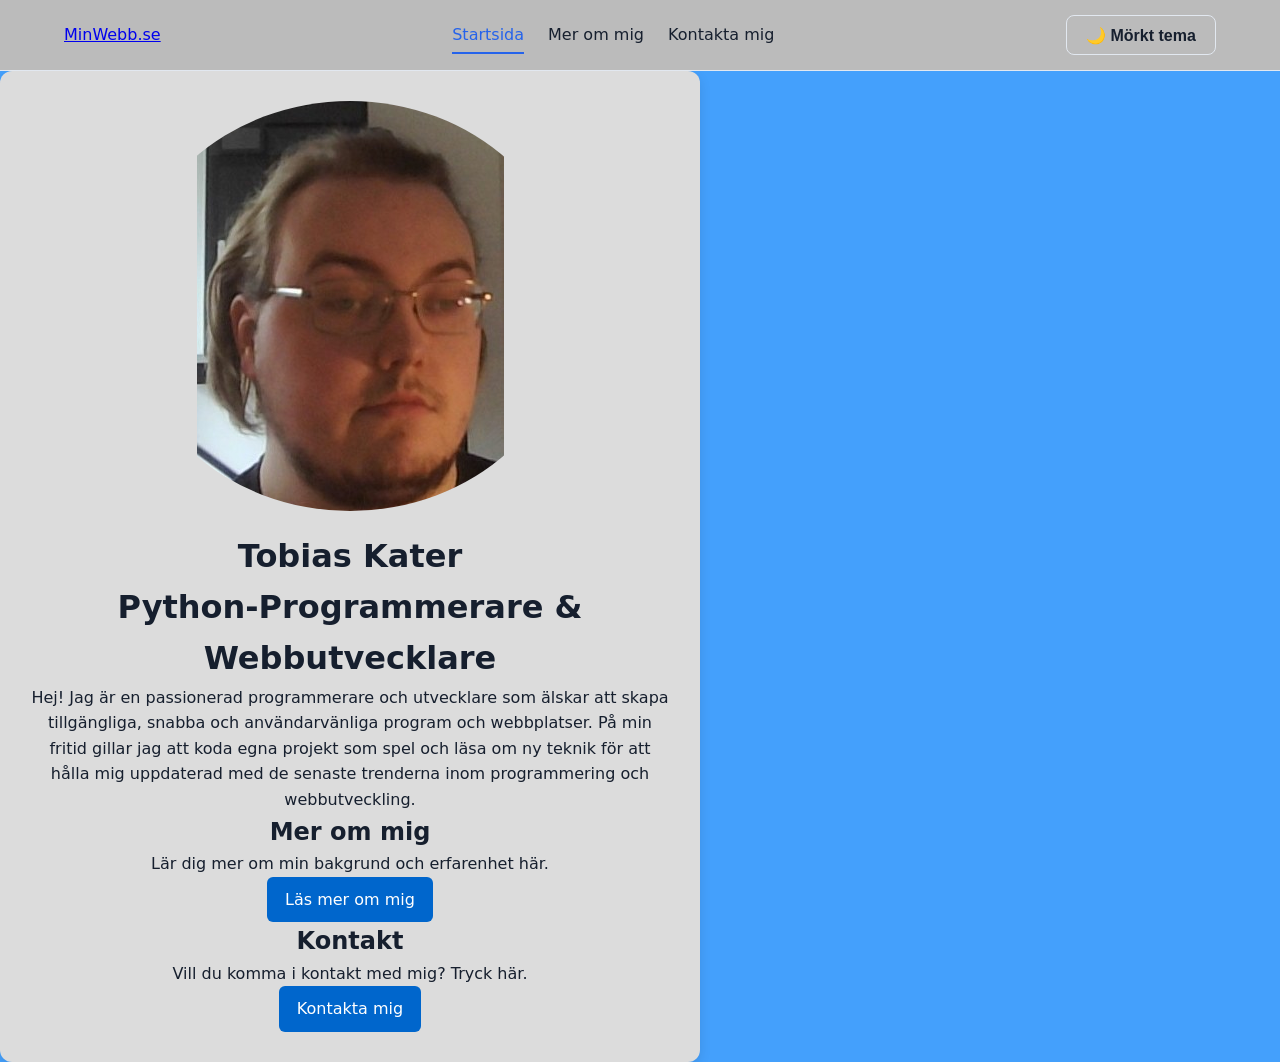
==== index.html @ 1eba86fc "Add files via upload" ====
<!DOCTYPE html>
<html lang="sv">
    <head>
        <meta charset="UTF-8">
        <meta name="viewport" content="width=device-width, initial-scale=1.0">
        <title>Presentationssida Start - Tobias Kater</title>
        <link rel="stylesheet" href="style.css">
        <script src="script.js" defer></script>
    </head>
    <body>
    
    <a href="#main-content" class="skip-link">Hoppa till huvudinnehåll</a>

    <header class="site-header">
    <div class="container header-inner">
      <a href="index.html" class="logo">MinWebb.se</a>

      <button id="menu-toggle" class="menu-toggle" aria-expanded="false" aria-controls="nav-menu" aria-label="Öppna huvudmeny">
        ☰
      </button>

      <nav id="nav-menu" class="nav-menu" aria-label="Huvudmeny">
        <ul class="nav-list">
          <li><a href="index.html" class="nav-link" aria-current="page">Startsida</a></li>
          <li><a href="about.html" class="nav-link">Mer om mig</a></li>
          <li><a href="contact.html" class="nav-link">Kontakta mig</a></li>
        </ul>
      </nav>

      <div class="nav-controls">
        <button id="theme-toggle" class="btn btn-secondary" type="button">🌙 Mörkt tema</button>
      </div>
    </div>
  </header>

   <main class="profile-card">
        <div class="image-container">
            <img src="WIN_20260916_14_17_44_Pro.jpg" alt="Profilbild på Tobias Kater">
        </div>

        <div class="content-container">
            <h1>Tobias Kater</h1>
            <h1 class="title">Python-Programmerare &amp; Webbutvecklare</h1>
            <p class="bio">
                Hej! Jag är en passionerad programmerare och utvecklare som älskar att skapa tillgängliga, 
                snabba och användarvänliga program och webbplatser. På min fritid gillar jag att koda 
                egna projekt som spel och läsa om ny teknik för att hålla mig uppdaterad med de senaste trenderna inom programmering och webbutveckling.
            </p>

            <div class="grid">
                <div class="grid-item">
                    <h2>Mer om mig</h2>
                    <p>Lär dig mer om min bakgrund och erfarenhet här.</p>
                    <a href="about.html" class="link-button">Läs mer om mig</a>
                </div>

                <div class="grid-item">
                    <h2>Kontakt</h2>
                    <p>Vill du komma i kontakt med mig? Tryck här.</p>
                    <a href="contact.html" class="link-button">Kontakta mig</a>
                </div>
            </div>
        </div>
    </main>

    </body>
</html>
---- style.css ----
:root {
  --primary: #2563eb;
  --primary-hover: #1d4ed8;
  --bg-main: #44a0fc;
  --bg-card: #bbbbbb;
  --text-main: #161f2e;
  --text-muted: #2c343f;
  --border: #e2e8f0;
  --focus-ring: #2563eb;
  --error: #dc2626;
  --success: #16a34a;
  --container-width: 1200px;
  --radius: 8px;
  --transition: all 0.3s ease;
}

[data-theme="dark"] {
  --bg-main: #172c5e;
  --bg-card: #2f2f2f;
  --text-main: #ededed;
  --text-muted: #7e98be;
  --border: #334155;
  --focus-ring: #60a5fa;
}

.profile-card {
    background-color: #dcdcdc;
    border-radius: 12px;
    box-shadow: 0 4px 12px rgba(0, 0, 0, 0.1);
    max-width: 700px;
    width: 100%;
    padding: 30px;
    display: flex;
    flex-direction: column;
    align-items: center;
    text-align: center;
    gap: 20px;
}

[data-theme="dark"] .profile-card {
    background-color: #333333;
    border-radius: 12px;
    box-shadow: 0 4px 12px rgba(0, 0, 0, 0.1);
    max-width: 700px;
    width: 100%;
    padding: 30px;
    display: flex;
    flex-direction: column;
    align-items: center;
    text-align: center;
    gap: 20px;
}

.links-container {
    display: flex;
    flex-wrap: wrap;
    justify-content: center;
    gap: 10px;
    margin-top: 10px;
}

.link-button {
    display: inline-block;
    padding: 10px 18px;
    background-color: #0066cc;
    color: #ffffff;
    text-decoration: none;
    border-radius: 6px;
    transition: background-color 0.2s ease;
}

.link-button:hover {
  background-color: #004c99;
}

.image-container {
    position: relative;
    max-width: 450px;
    width: 100%;
    max-height: 450px;
    height: 410px;
    object-fit: cover;
    overflow: hidden;
    object-fit: hidden;
    border-radius: 50%;
  
}

*, *::before, *::after {
  box-sizing: border-box;
  margin: 0;
  padding: 0;
}

html {
  font-size: 100%;
  scroll-behavior: smooth;
}

body {
  font-family: system-ui, -apple-system, BlinkMacSystemFont, 'Segoe UI', Roboto, Oxygen, Ubuntu, Cantarell, sans-serif;
  background-color: var(--bg-main);
  color: var(--text-main);
  line-height: 1.6;
  min-height: 100vh;
  display: flex;
  flex-direction: column;
}

.skip-link {
  position: absolute;
  top: -100px;
  left: 1rem;
  background: var(--primary);
  color: #fff;
  padding: 0.75rem 1.25rem;
  z-index: 9999;
  border-radius: var(--radius);
  text-decoration: none;
  font-weight: bold;
}

.skip-link:focus {
  top: 1rem;
}

:focus-visible {
  outline: 3px solid var(--focus-ring);
  outline-offset: 3px;
}

.container {
  width: 100%;
  max-width: var(--container-width);
  margin: 0 auto;
  padding: 0 1.5rem;
}

.main {
  flex: 1;
  padding: 2rem 0;
}

.site-header {
  background-color: var(--bg-card);
  border-bottom: 1px solid var(--border);
  position: sticky;
  top: 0;
  z-index: 1000;
}

.header-inner {
  display: flex;
  justify-content: space-between;
  align-items: center;
  height: 70px;
}

.nav-list {
  display: flex;
  gap: 1.5rem;
  list-style: none;
  align-items: center;
}

.nav-link {
  color: var(--text-main);
  text-decoration: none;
  font-weight: 500;
  padding: 0.5rem 0;
  border-bottom: 2px solid transparent;
  transition: var(--transition);
}

.nav-link:hover,
.nav-link[aria-current="page"] {
  color: var(--primary);
  border-bottom-color: var(--primary);
}

.nav-controls {
  display: flex;
  align-items: center;
  gap: 1rem;
}

.btn {
  display: inline-flex;
  align-items: center;
  justify-content: center;
  gap: 0.5rem;
  padding: 0.6rem 1.2rem;
  background-color: var(--primary);
  color: #ffffff;
  border: none;
  border-radius: var(--radius);
  font-size: 1rem;
  font-weight: 600;
  cursor: pointer;
  text-decoration: none;
  transition: var(--transition);
}

.btn:hover {
  background-color: var(--primary-hover);
}

.btn-secondary {
  background-color: transparent;
  border: 1px solid var(--border);
  color: var(--text-main);
}

.btn-secondary:hover {
  background-color: var(--border);;
}

.menu-toggle {
  display: none;
  background: none;
  border: none;
  font-size: 1.5rem;
  color: var(--text-main);
  cursor: pointer;
  padding: 0.5rem;
}

.hero {
  text-align: center;
  padding: 4rem 1rem;
  background-color: var(--bg-card);
  border-radius: var(--radius);
  margin-bottom: 3rem;
  border: 1px solid var(--border);
}

.hero h1 {
  font-size: 2.5rem;
  margin-bottom: 1rem;
}

.hero p {
  font-size: 1.2rem;
  color: var(--text-muted);
  max-width: 600px;
  margin: 0 auto 2rem auto;
}

.form-group {
  margin-bottom: 1.5rem;
}

.form-group label {
  display: block;
  margin-bottom: 0.5rem;
  font-weight: 600;
}

.form-control {
  width: 100%;
  padding: 0.75rem 1rem;
  border: 1px solid var(--border);
  border-radius: var(--radius);
  background-color: var(--bg-card);
  color: var(--text-main);
  font-size: 1rem;
  transition: var(--transition);
}

.form-control:focus {
  border-color: var(--primary);
}

.form-control[aria-invalid="true"] {
  border-color: var(--error);
}

.error-message {
  color: var(--error);
  font-size: 0.875rem;
  margin-top: 0.25rem;
  display: block;
}

.form-status {
  padding: 1rem;
  margin-top: 1rem;
  border-radius: var(--radius);
  font-weight: 500;
}

.form-status.success {
  background-color: rgba(22, 163, 74, 0.1);
  color: var(--success);
  border: 1px solid var(--success);
}
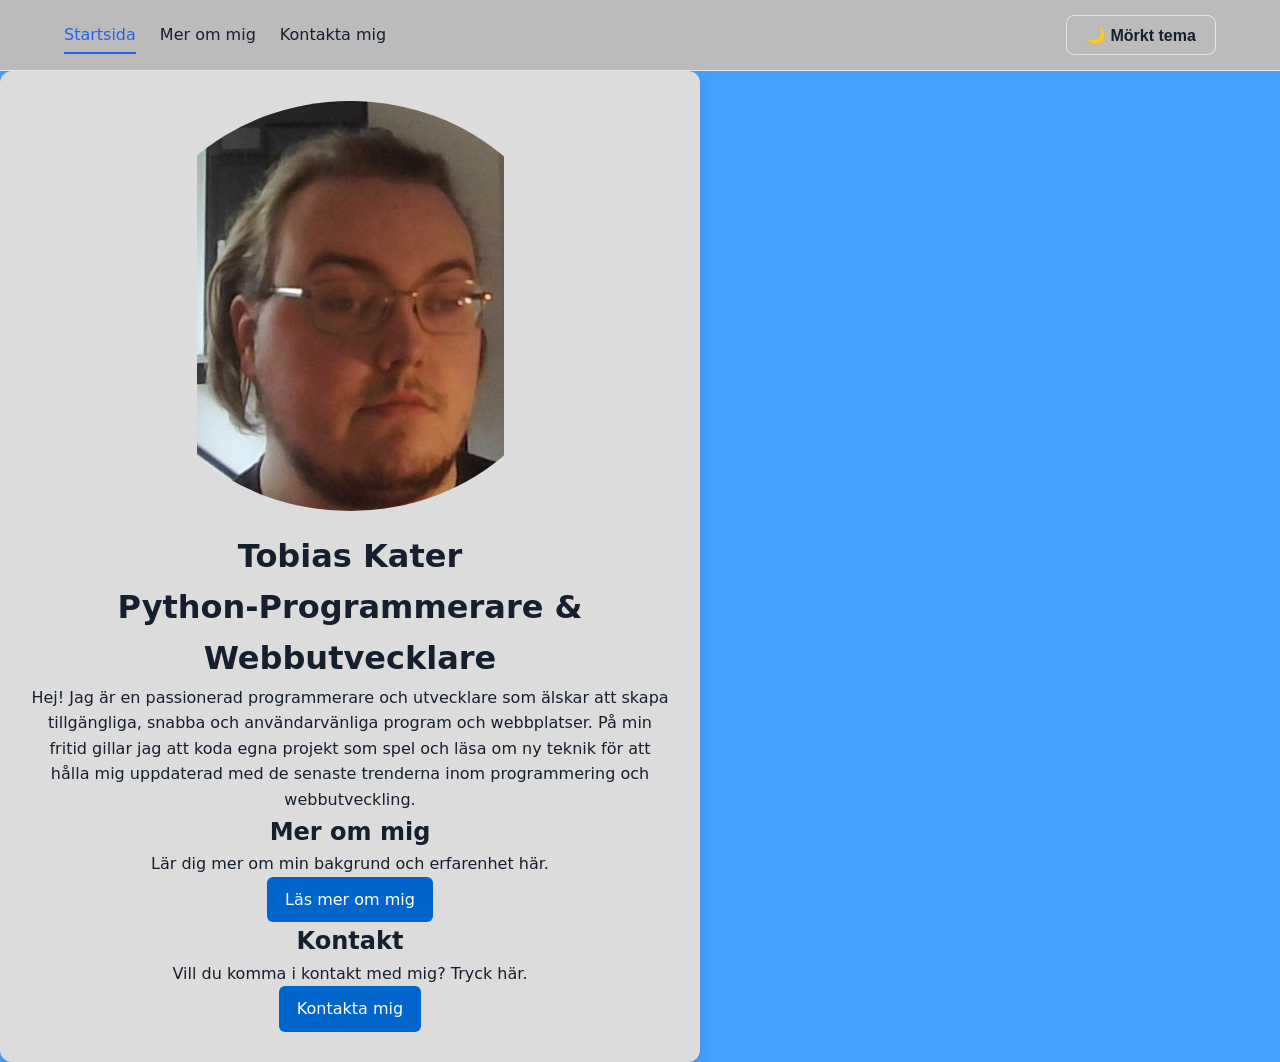
==== commit 689e10e7: "Fix HTML formatting and structure" ====
--- a/index.html
+++ b/index.html
@@ -13,7 +13,6 @@
 
     <header class="site-header">
     <div class="container header-inner">
-      <a href="index.html" class="logo">MinWebb.se</a>
 
       <button id="menu-toggle" class="menu-toggle" aria-expanded="false" aria-controls="nav-menu" aria-label="Öppna huvudmeny">
         ☰
@@ -64,4 +63,4 @@
     </main>
 
     </body>
-</html>+</html>
